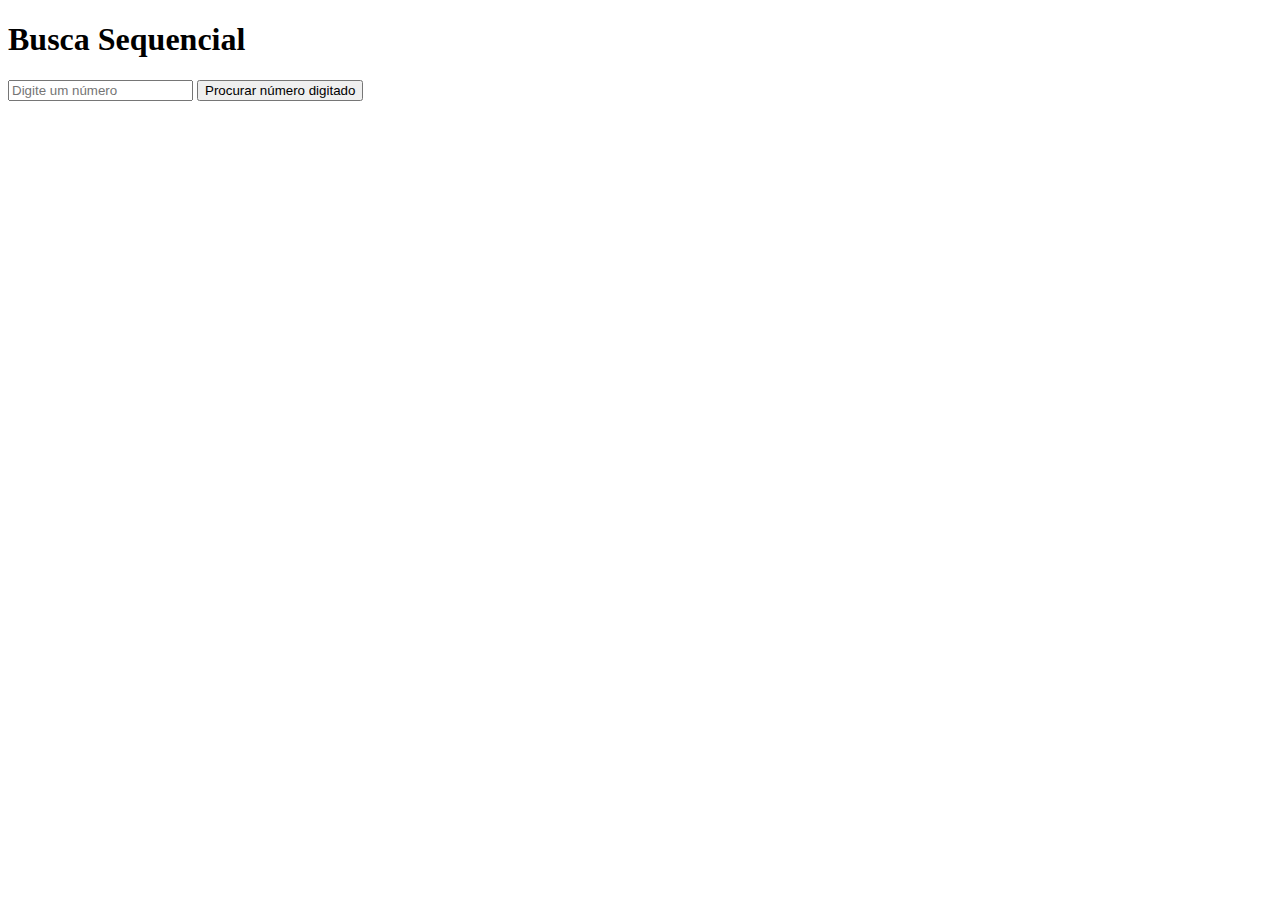
==== buscaSequencial/index.html @ 98bac33a "Busca Sequencial" ====
<!DOCTYPE html>
<html lang="pt-br">

<head>
    <meta charset="UTF-8">
    <meta name="viewport" content="width=device-width, initial-scale=1.0">
    <title>Busca Sequencial</title>
</head>

<body>

    <h1>Busca Sequencial</h1>
    <form id="buscaSec" onsubmit="return buscaSequencial()">
        <input type="number" id="numerobuscado" placeholder="Digite um número">
        <button type="submit">Procurar número digitado</button>
    </form>


    <script>
        function buscaSequencial() {
            var buscado = parseInt(document.querySelector("#numerobuscado").value);
            var vetor = [1, 2, 3, 4, 5, 6, 7, 8, 9, 10, 11, 12, 13, 14, 15, 16, 17, 18, 19, 20, 21, 22, 23, 24, 25, 26, 27, 28, 29, 30, 31, 32, 33, 34, 35, 36, 37, 38, 39, 40, 41, 42, 43, 44, 45, 46, 47, 48, 49, 50, 51, 52, 53, 54, 55, 56, 57, 58, 59, 60, 61, 62, 63, 64, 65, 66, 67, 68, 69, 70, 71, 72, 73, 74, 75, 76, 77, 78, 79, 80, 81, 82, 83, 84, 85, 86, 87, 88, 89, 90, 91, 92, 93, 94, 95, 96, 97, 98, 99, 100];
            var encontrado = false;
            var posição;
            for (var i = 0; i < vetor.length; i++) {
                if (vetor[i] === buscado) {
                    encontrado = true;
                    posição = i;
                    break;
                }
            }
            if (encontrado === true) {
                alert("O número " + buscado + " foi encontrado na posição " + posição);
            }
            else {
                alert("O número " + buscado + " não foi encontrado");
            }
        }
    </script>

</body>

</html>
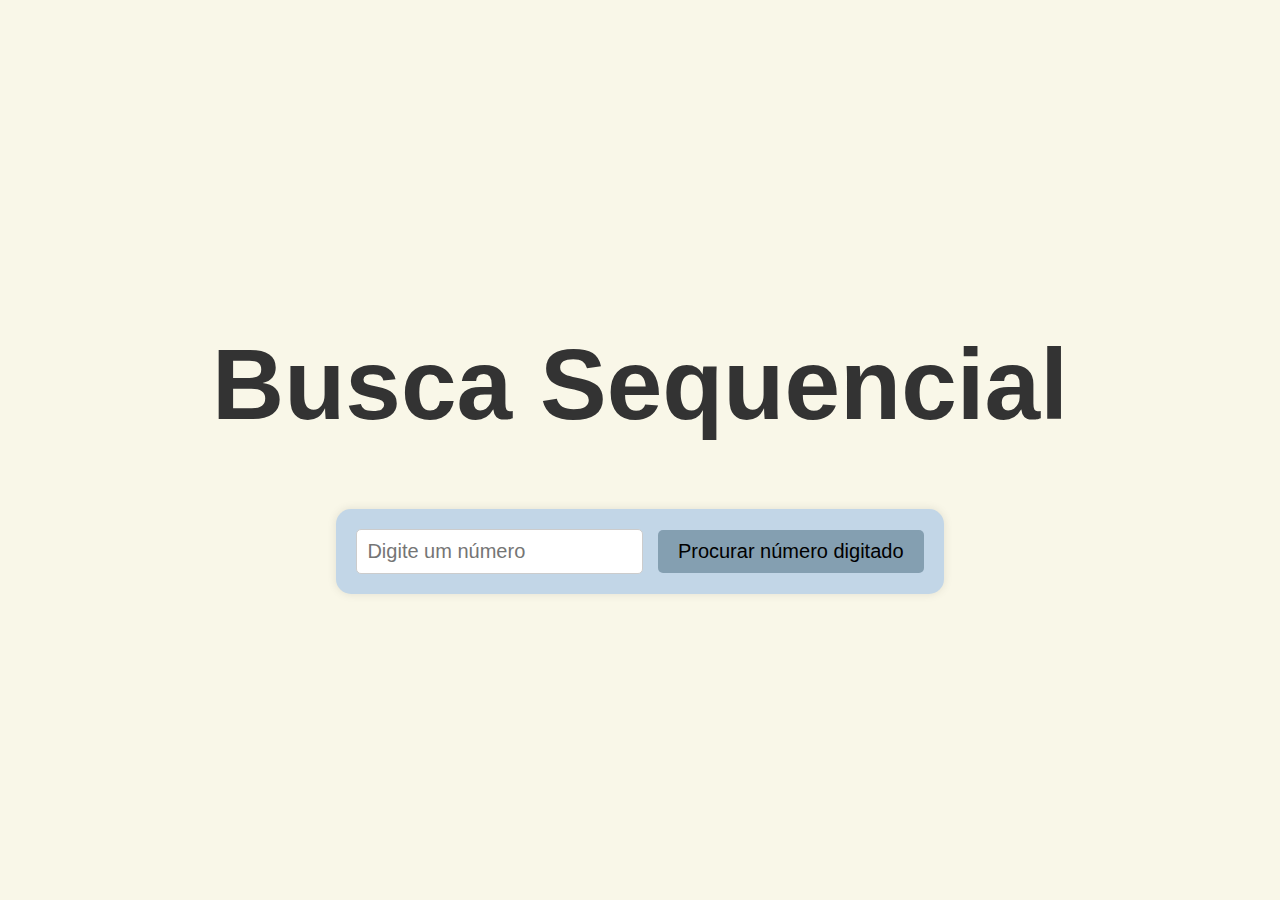
==== commit 2d226357: "Incrementando estilo" ====
--- a/buscaSequencial/index.html
+++ b/buscaSequencial/index.html
@@ -5,6 +5,7 @@
     <meta charset="UTF-8">
     <meta name="viewport" content="width=device-width, initial-scale=1.0">
     <title>Busca Sequencial</title>
+    <link rel="stylesheet" href="../style/style.css">
 </head>
 
 <body>
--- a/style/style.css
+++ b/style/style.css
@@ -0,0 +1,51 @@
+        body {
+            display: flex;
+            flex-direction:column;
+            font-family: Arial, sans-serif;
+            margin: 0;
+            padding: 0;
+            background-color: #f9f7e8; 
+            display: flex;
+            justify-content: center;
+            align-items: center;
+            height: 100vh;
+        }
+
+        h1 {
+            font-size: 100px;
+            justify-content: top;    
+            text-align: center;
+            margin-top: 20px;
+            color: #333;
+        }
+
+        form {
+            
+            background-color: #c2d6e7; 
+            padding: 20px;
+            border-radius: 15px; 
+            box-shadow: 0 0 10px rgba(0, 0, 0, 0.1); 
+        }
+        input,button{
+            font-size: 20px;
+        }
+        input[type="number"] {
+            padding: 10px;
+            border: 1px solid #ccc;
+            border-radius: 5px;
+            outline: none;
+            margin-right: 10px;
+        }
+
+        button[type="submit"] {
+            padding: 10px 20px;
+            background-color: #849fb1; 
+            border: none;
+            border-radius: 5px;
+            cursor: pointer;
+            transition: background-color 0.3s ease;
+        }
+
+        button[type="submit"]:hover {
+            background-color: #6d8597; 
+        }